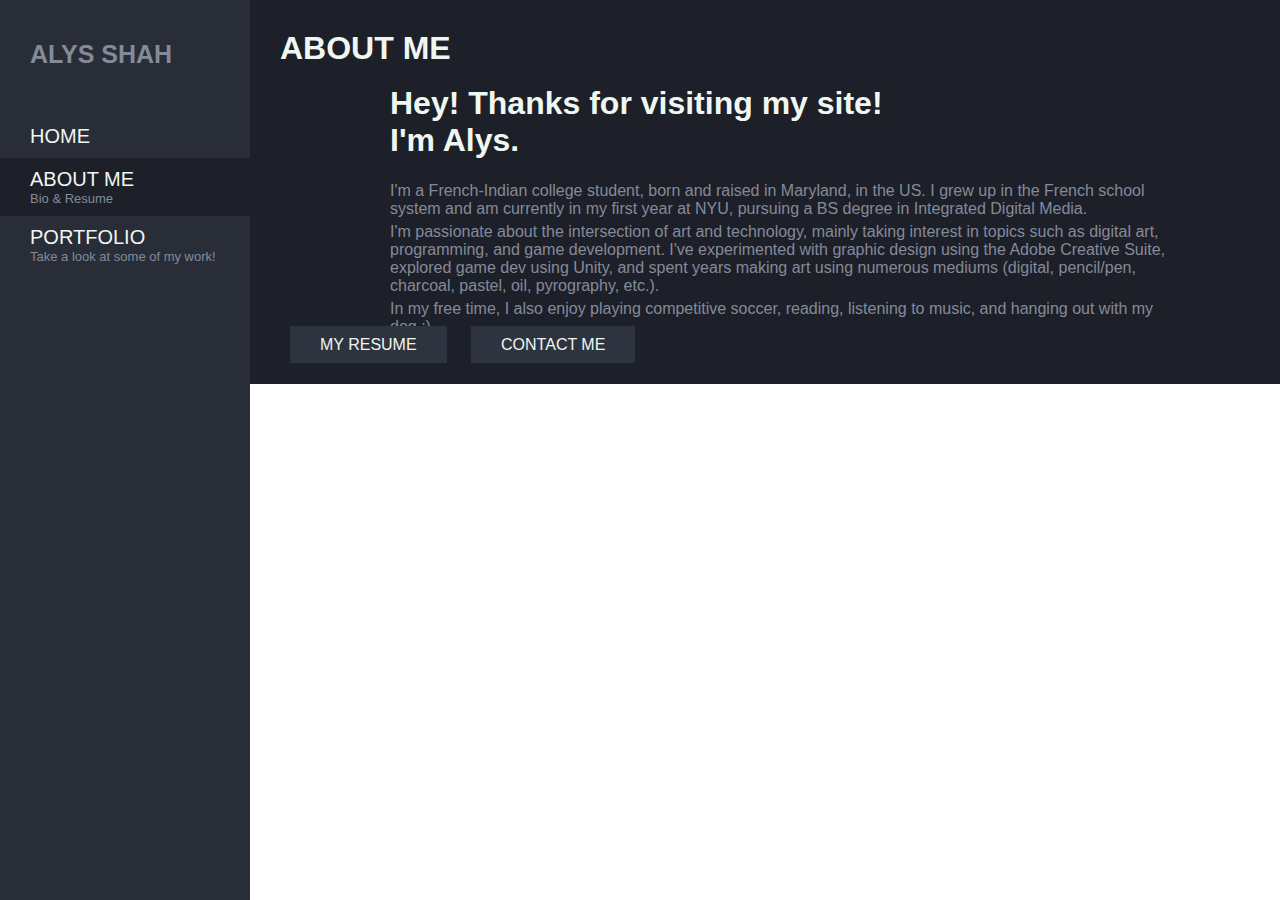
==== bio.html @ 0f78095a "added project files" ====
<!DOCTYPE html>
<html lang="en" dir="ltr">
  <head>
    <meta charset="utf-8">
    <link rel="stylesheet" href="style.css">
    <title></title>
  </head>
  <body>

    <div class="sidenav">

      <div class="pagetitle">
        <p>ALYS SHAH</p>
      </div>

      <br><br>

      <a href="index.html">
        <p class="link">HOME</p>
      </a>

      <a href="bio.html" style="background-color: #1d2029ff">
        <p class="link">ABOUT ME</p>
        <p class="desc">Bio & Resume</p>
      </a>

      <a href="portfolio.html">
        <p class="link">PORTFOLIO</p>
        <p class="desc">Take a look at some of my work!</p>
      </a>
    </div>

    <!-- Page content -->
    <div class="main">

      <h1>ABOUT ME</h1>
      <br>

      <div class="aboutme">

        <div class="leftcontainer">
          <img class="pic" src="pic.jpg" alt="">
        </div>

        <div class="rightcontainer">
          <h1>Hey! Thanks for visiting my site! <br> I'm Alys.</h1>
          <br>
          <p class="bio">I'm a French-Indian college student, born and raised in Maryland, in the US. I grew up in the French school system and am currently in my first year at NYU, pursuing a BS degree in Integrated Digital Media.</p>
          <p class="bio">I'm passionate about the intersection of art and technology, mainly taking interest in topics such as digital art, programming, and game development. I've experimented with graphic design using the Adobe Creative Suite, explored game dev using Unity, and spent years making art using numerous mediums (digital, pencil/pen, charcoal, pastel, oil, pyrography, etc.).</p>
          <p class="bio">In my free time, I also enjoy playing competitive soccer, reading, listening to music, and hanging out with my dog :) </p>
        </div>

      </div>

      <div class="buttons">
        <a class="bio" href="resume.pdf" download="Alys Shah Resume">MY RESUME</a>
        <a class="bio" href="mailto:as14379@nyu.edu?subject=feedback">CONTACT ME</a>
      </div>

    </div>



  </body>
</html>
---- style.css ----
* {
  font-family: helvetica;
  margin: 0px 0px;
}

body {
  display: flex;
  height: 100%;
}

/* The sidebar menu */
.sidenav {
  align-items: flex-start;
  height: 100%; /* Full-height: remove this if you want "auto" height */
  width: 250px; /* Set the width of the sidebar */
  position: fixed; /* Fixed Sidebar (stay in place on scroll) */
  top: 0; /* Stay at the top */
  left: 0;
  background-color: #282d37ff;
  overflow-x: hidden; /* Disable horizontal scroll */
  padding-top: 30px;
  z-index: 1;
}

/* The navigation menu links */
.sidenav a {
  padding: 10px 15px 10px 30px;
  text-decoration: none;
  color: #f0f6f0ff;
  display: block;
}

.pagetitle {
  color: #858a99;
  font-weight: bold;
  font-size: 25px;
  padding: 10px 15px 10px 30px;
}

p.link {
  font-size: 20px;
}

p.desc {
  font-size: 13px;
  color: #858a99;
}

/* When you mouse over the navigation links, change their color */
.sidenav a:hover {
  color: #f54768ff;
}

/* Style page content */
.main {
  margin-left: 250px; /* Same as the width of the sidebar */
  padding: 30px 30px;
  background-color: #1d2029ff;
  color: #f0f6f0ff;
}

/* On smaller screens, where height is less than 450px, change the style of the sidebar (less padding and a smaller font size) */
@media screen and (max-height: 450px) {
  .sidenav {padding-top: 15px;}
  .sidenav a {font-size: 18px;}
}




.aboutme {
  display: flex;
  align-items: center;
}

img.pic {
  width: 275px;
  padding: 30px;
  border-radius: 50%;
}

.rightcontainer {
  padding: 0px 80px 0px 50px;
}

p.bio {
  padding-top: 5px;
  color: #858a99;
}

a.bio {
  padding: 10px 30px 10px 30px;
  margin: 10px;
  text-decoration: none;
  color: #f0f6f0ff;
  background-color: #2e343fff;
}

a.bio:hover {
  background-color: #f54768ff;
  color: #1d2029ff;
}

.buttons {
}

.main_home {
  padding: 0px 0px;
  margin-left: 250px;
  width: 100%;
  height: 100%;
  position: absolute;
  overflow: hidden;
  display: flex;
  align-items: flex-start;
}

/* .homeslides {
  background-position: center;
  background-repeat: no-repeat;
  background-size: cover;
} */


/* .content {
  background-color: #1d2029ff;
  color: #f0f6f0ff;
  width: 250px;
  height: 100%;
  align-items: flex-start;
} */
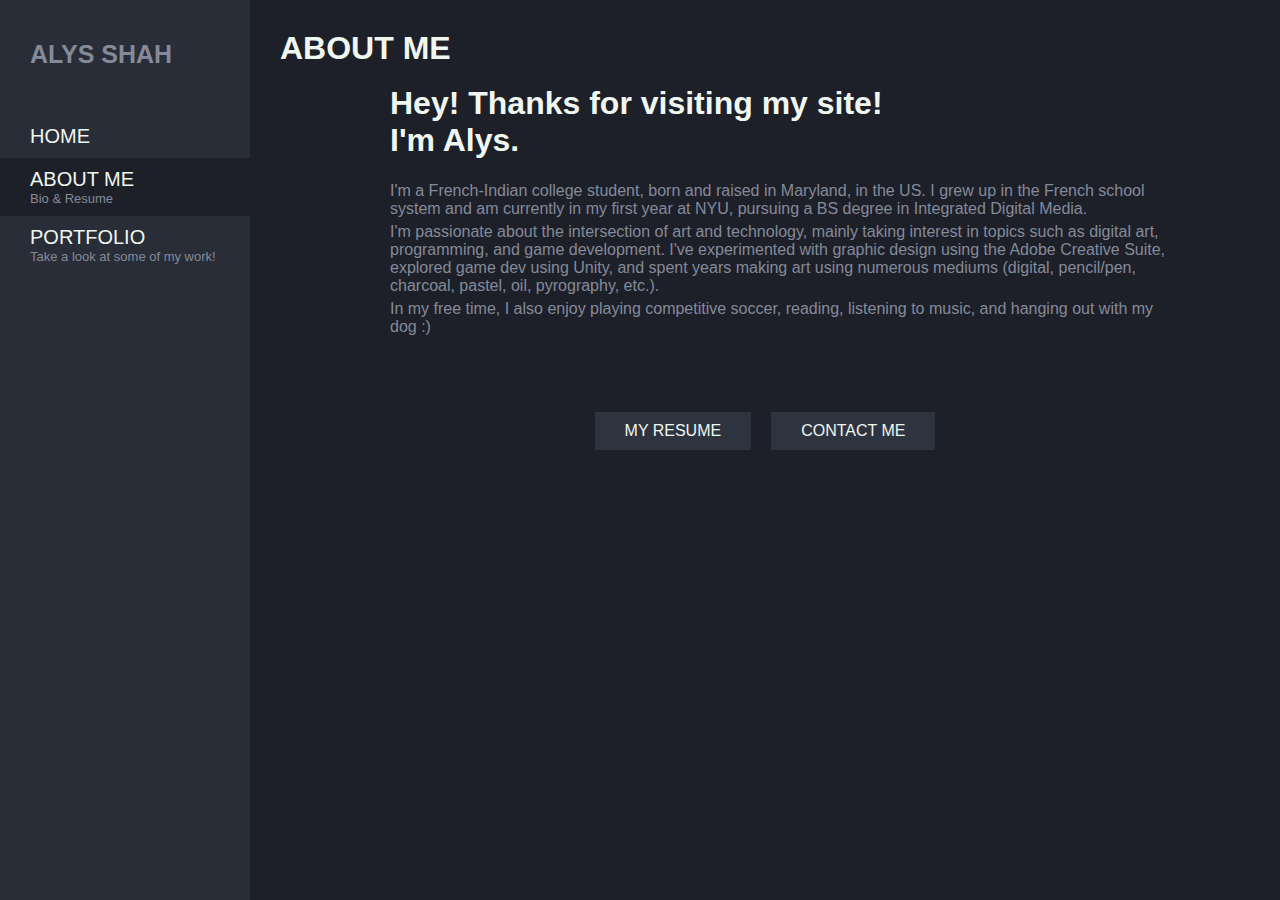
==== commit a98804bf: "fixed some errors" ====
--- a/bio.html
+++ b/bio.html
@@ -28,6 +28,15 @@
         <p class="link">PORTFOLIO</p>
         <p class="desc">Take a look at some of my work!</p>
       </a>
+
+      <br><br>
+
+      <div class="socialmedia">
+        <a href="https://www.linkedin.com/in/alys-shah/" target="_blank" rel="noopener noreferrer" class="fa fa-linkedin"></a>
+        <a href="https://www.instagram.com/scypso/" target="_blank" rel="noopener noreferrer" class="fa fa-instagram"></a>
+        <a href="https://www.deviantart.com/alshah" target="_blank" rel="noopener noreferrer" class="fa fa-deviantart"></a>
+      </div>
+
     </div>
 
     <!-- Page content -->
@@ -37,6 +46,7 @@
       <br>
 
       <div class="aboutme">
+
 
         <div class="leftcontainer">
           <img class="pic" src="pic.jpg" alt="">
@@ -52,6 +62,8 @@
 
       </div>
 
+      <br><br>
+
       <div class="buttons">
         <a class="bio" href="resume.pdf" download="Alys Shah Resume">MY RESUME</a>
         <a class="bio" href="mailto:as14379@nyu.edu?subject=feedback">CONTACT ME</a>
--- a/style.css
+++ b/style.css
@@ -1,28 +1,45 @@
 * {
+  box-sizing: border-box;
   font-family: helvetica;
   margin: 0px 0px;
 }
 
+body, html, .main, .main_home {
+  min-height: 100vh;
+}
+
+.main {
+  width: 100%;
+}
+
+.main_home > .image {
+  height: 100%;
+  width: 100%;
+}
+.main_home > .image > .mySlides {
+  height: 100%;
+  width: 100%;
+  object-fit: cover;
+  object-position: left center;
+}
+
 body {
   display: flex;
-  height: 100%;
 }
 
-/* The sidebar menu */
 .sidenav {
   align-items: flex-start;
-  height: 100%; /* Full-height: remove this if you want "auto" height */
-  width: 250px; /* Set the width of the sidebar */
-  position: fixed; /* Fixed Sidebar (stay in place on scroll) */
-  top: 0; /* Stay at the top */
+  height: 100%;
+  width: 250px;
+  position: fixed;
+  top: 0;
   left: 0;
   background-color: #282d37ff;
-  overflow-x: hidden; /* Disable horizontal scroll */
+  overflow-x: hidden;
   padding-top: 30px;
   z-index: 1;
 }
 
-/* The navigation menu links */
 .sidenav a {
   padding: 10px 15px 10px 30px;
   text-decoration: none;
@@ -46,14 +63,21 @@
   color: #858a99;
 }
 
-/* When you mouse over the navigation links, change their color */
 .sidenav a:hover {
   color: #f54768ff;
 }
 
-/* Style page content */
+.socialmedia {
+  font-size: 24px;
+  display: flex;
+  justify-content: center;
+  margin-left: -30px;
+  /* height: 100%; */
+  /* align-items: flex-end; */
+}
+
 .main {
-  margin-left: 250px; /* Same as the width of the sidebar */
+  margin-left: 250px; /* same as the width of the sidebar */
   padding: 30px 30px;
   background-color: #1d2029ff;
   color: #f0f6f0ff;
@@ -64,8 +88,6 @@
   .sidenav {padding-top: 15px;}
   .sidenav a {font-size: 18px;}
 }
-
-
 
 
 .aboutme {
@@ -102,18 +124,20 @@
 }
 
 .buttons {
+  margin: 30px 30px;
+  display: flex;
+  justify-content: center;
 }
 
 .main_home {
   padding: 0px 0px;
-  margin-left: 250px;
+  padding-left: 250px;
   width: 100%;
   height: 100%;
   position: absolute;
   overflow: hidden;
   display: flex;
   align-items: flex-start;
-}
 
 /* .homeslides {
   background-position: center;
